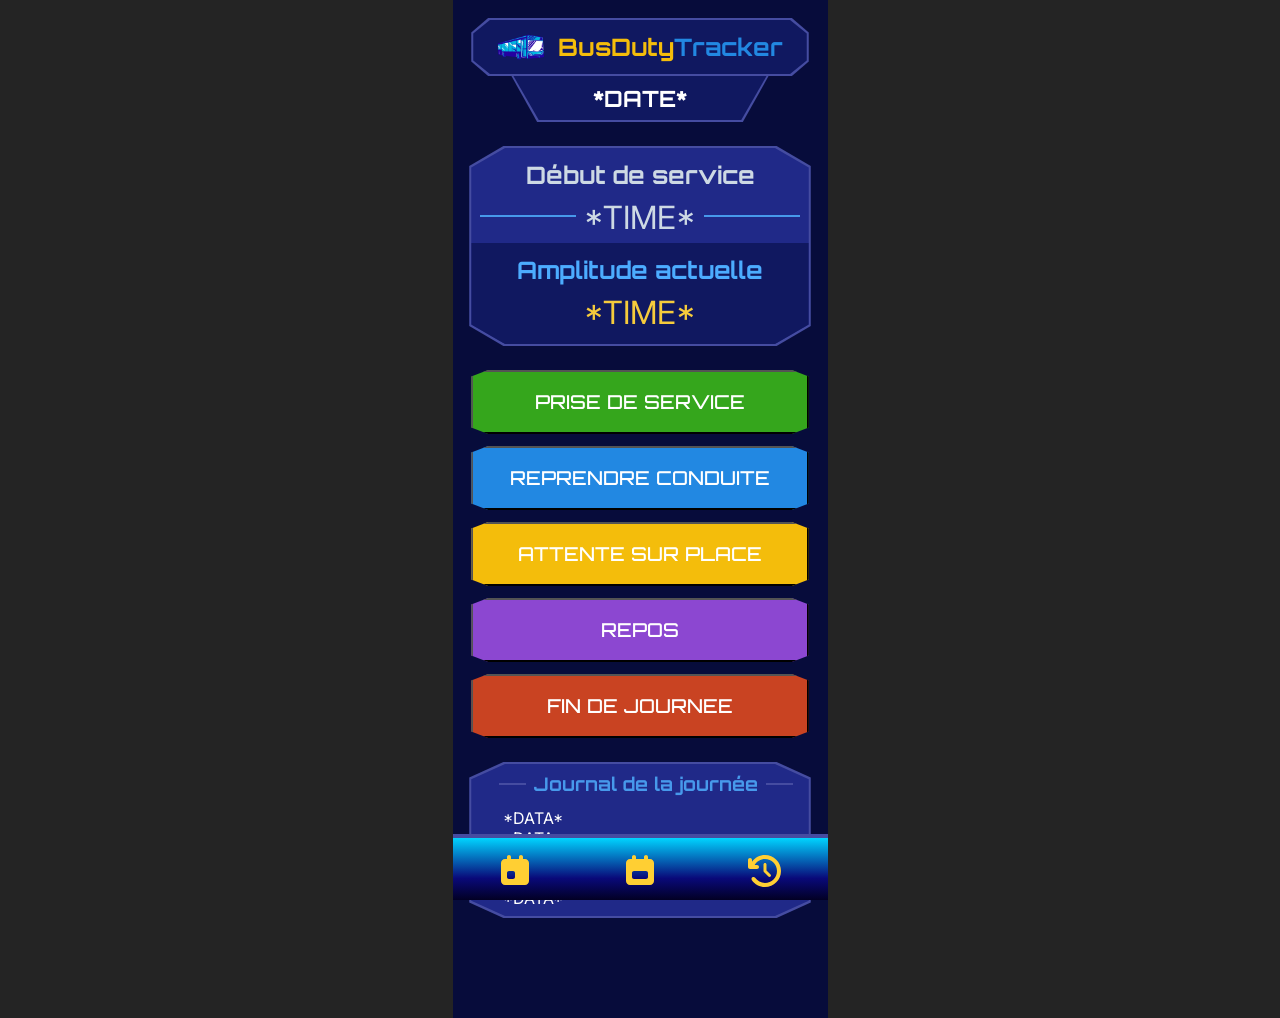
==== index.html @ 3ad45666 "Add files via upload" ====
<!doctype html>
<html lang="fr-FR">
  <head>
    <meta charset="UTF-8" />
    <meta name="viewport" content="width=device-width, initial-scale=1.0" />
    <link rel="stylesheet" href="./css/style.css" />
    <title>BusDuty Tracker</title>
  </head>
  <body>
    <div class="container">
      <header>
        <div class="shapeTitle">
          <h1 class="shapeTitleInner">
            <img src="./images/logo.png" alt="logo bus" /><span>BusDuty</span>
            Tracker
          </h1>
        </div>
        <div class="shapeDate">
          <h2 class="shapeDateInner currentDate">*DATE*</h2>
        </div>
      </header>
      <section class="shapeSection">
        <div class="shapeSectionInner currentActivity">
          <div class="startOfTheDay">
            <h3>Début de service</h3>
            <p class="startTime">*TIME*</p>
          </div>
          <div class="currentAmplitude">
            <h3>Amplitude actuelle</h3>
            <p class="currentlyWorked">*TIME*</p>
          </div>
        </div>
      </section>
      <section class="btnActivities">
        <button>PRISE DE SERVICE</button>
        <button>REPRENDRE CONDUITE</button>
        <button>ATTENTE SUR PLACE</button>
        <button>REPOS</button>
        <button>FIN DE JOURNEE</button>
      </section>
      <section class="shapeSection">
        <div class="shapeSectionInner dayJournal">
          <h3>Journal de la journée</h3>
          <ul class="listOfActivities">
            <li>*DATA*</li>
            <li>*DATA*</li>
            <li>*DATA*</li>
            <li>*DATA*</li>
            <li>*DATA*</li>
          </ul>
        </div>
      </section>
      <footer>
        <nav>
          <ul>
            <li class="day">
              <svg xmlns="http://www.w3.org/2000/svg" viewBox="0 0 640 640">
                <!--!Font Awesome Free v7.2.0 by @fontawesome - https://fontawesome.com License - https://fontawesome.com/license/free Copyright 2026 Fonticons, Inc.-->
                <path
                  d="M224 64C241.7 64 256 78.3 256 96L256 128L384 128L384 96C384 78.3 398.3 64 416 64C433.7 64 448 78.3 448 96L448 128L480 128C515.3 128 544 156.7 544 192L544 480C544 515.3 515.3 544 480 544L160 544C124.7 544 96 515.3 96 480L96 192C96 156.7 124.7 128 160 128L192 128L192 96C192 78.3 206.3 64 224 64zM224 320C206.3 320 192 334.3 192 352L192 416C192 433.7 206.3 448 224 448L288 448C305.7 448 320 433.7 320 416L320 352C320 334.3 305.7 320 288 320L224 320z"
                />
              </svg>
            </li>
            <li class="week">
              <svg xmlns="http://www.w3.org/2000/svg" viewBox="0 0 640 640">
                <!--!Font Awesome Free v7.2.0 by @fontawesome - https://fontawesome.com License - https://fontawesome.com/license/free Copyright 2026 Fonticons, Inc.-->
                <path
                  d="M224 64C241.7 64 256 78.3 256 96L256 128L384 128L384 96C384 78.3 398.3 64 416 64C433.7 64 448 78.3 448 96L448 128L480 128C515.3 128 544 156.7 544 192L544 480C544 515.3 515.3 544 480 544L160 544C124.7 544 96 515.3 96 480L96 192C96 156.7 124.7 128 160 128L192 128L192 96C192 78.3 206.3 64 224 64zM224 320C206.3 320 192 334.3 192 352L192 416C192 433.7 206.3 448 224 448L416 448C433.7 448 448 433.7 448 416L448 352C448 334.3 433.7 320 416 320L224 320z"
                />
              </svg>
            </li>
            <li class="history">
              <svg xmlns="http://www.w3.org/2000/svg" viewBox="0 0 640 640">
                <!--!Font Awesome Free v7.2.0 by @fontawesome - https://fontawesome.com License - https://fontawesome.com/license/free Copyright 2026 Fonticons, Inc.-->
                <path
                  d="M320 128C426 128 512 214 512 320C512 426 426 512 320 512C254.8 512 197.1 479.5 162.4 429.7C152.3 415.2 132.3 411.7 117.8 421.8C103.3 431.9 99.8 451.9 109.9 466.4C156.1 532.6 233 576 320 576C461.4 576 576 461.4 576 320C576 178.6 461.4 64 320 64C234.3 64 158.5 106.1 112 170.7L112 144C112 126.3 97.7 112 80 112C62.3 112 48 126.3 48 144L48 256C48 273.7 62.3 288 80 288L104.6 288C105.1 288 105.6 288 106.1 288L192.1 288C209.8 288 224.1 273.7 224.1 256C224.1 238.3 209.8 224 192.1 224L153.8 224C186.9 166.6 249 128 320 128zM344 216C344 202.7 333.3 192 320 192C306.7 192 296 202.7 296 216L296 320C296 326.4 298.5 332.5 303 337L375 409C384.4 418.4 399.6 418.4 408.9 409C418.2 399.6 418.3 384.4 408.9 375.1L343.9 310.1L343.9 216z"
                />
              </svg>
            </li>
          </ul>
        </nav>
      </footer>
    </div>
  </body>
</html>
---- css/style.css ----
@charset "UTF-8";
@import url("https://fonts.googleapis.com/css2?family=Orbitron:wght@500;700&family=Rajdhani:wght@500;600&family=Inter:wght@400;500&display=swap");
/* ---------- BACKGROUND ---------- */
/* ---------- TEXT ---------- */
/* ---------- BORDER / UI ---------- */
/* ---------- ACTION COLORS ---------- */
/* prise de service */
/* conduite */
/* attente */
/* repos */
/* fin de journée */
/* ---------- STATS COLORS ---------- */
/* ---------- EFFECTS ---------- */
body {
  display: flex;
  justify-content: center;
  align-items: center;
  margin: 0;
  background: rgb(36, 36, 36);
}
body h3, body button {
  font-family: "Orbitron", sans-serif;
}
body p, body ul {
  font-family: "Inter", sans-serif;
}

.container {
  max-width: 375px;
  width: 100%;
  background: hsl(235, 78%, 13%);
  position: relative;
  min-height: 100vh;
  display: flex;
  gap: 24px;
  flex-direction: column;
  justify-content: flex-start;
  align-items: center;
  padding-top: 18px;
  padding-bottom: 100px;
}
.container header, .container section {
  max-width: 90%;
  width: 100%;
}
.container header {
  font-family: "Orbitron", sans-serif;
  display: flex;
  justify-content: center;
  align-items: center;
  flex-direction: column;
}
.container header .shapeTitle {
  clip-path: polygon(0% 75%, 0% 25%, 5% 0%, 95% 0%, 100% 25%, 100% 75%, 95% 100%, 5% 100%);
  background: hsl(235, 40%, 45%);
  padding: 2px;
}
.container header .shapeTitle .shapeTitleInner img {
  width: 15%;
  padding-right: 12px;
}
.container header .shapeTitle .shapeTitleInner span {
  color: hsl(46, 91%, 50%);
}
.container header .shapeTitle .shapeTitleInner {
  margin: 0;
  display: flex;
  justify-content: center;
  align-items: center;
  color: hsl(208, 77%, 51%);
  background: hsl(234, 72%, 22%);
  font-size: 1.5em;
  text-align: center;
  padding: 12px 4px;
  clip-path: polygon(0% 75%, 0% 25%, 5% 0%, 95% 0%, 100% 25%, 100% 75%, 95% 100%, 5% 100%);
}
.container header .shapeDate {
  width: 75%;
  padding: 0 2px 2px 2px;
  clip-path: polygon(0 0, 100% 0, 90% 100%, 10% 100%);
  background: hsl(235, 40%, 45%);
}
.container header .shapeDate .shapeDateInner {
  margin: 0;
  clip-path: polygon(0 0, 100% 0, 90% 100%, 10% 100%);
  text-align: center;
  background: hsl(234, 72%, 22%);
  color: hsl(0, 0%, 100%);
  font-size: 1.4em;
  padding: 8px 0;
  width: 100%;
  align-self: center;
}
.container .shapeSection {
  clip-path: polygon(10% 100%, 0 90%, 0 10%, 10% 0, 90% 0, 100% 10%, 100% 90%, 90% 100%);
  background: hsl(235, 40%, 45%);
  padding: 2px;
}
.container .shapeSection .shapeSectionInner {
  clip-path: polygon(10% 100%, 0 90%, 0 10%, 10% 0, 90% 0, 100% 10%, 100% 90%, 90% 100%);
  background: hsl(235, 62%, 33%);
}
.container .shapeSection .shapeSectionInner h3, .container .shapeSection .shapeSectionInner p, .container .shapeSection .shapeSectionInner ul {
  margin: 0;
}
.container .currentActivity h3 {
  text-align: center;
}
.container .currentActivity .startOfTheDay {
  color: hsl(210, 30%, 85%);
}
.container .currentActivity .startOfTheDay h3 {
  font-size: 1.5em;
  padding-top: 12px;
}
.container .currentActivity .startOfTheDay .startTime {
  display: flex;
  align-items: center;
  padding-top: 8px;
  font-size: 2em;
}
.container .currentActivity .startOfTheDay .startTime::before, .container .currentActivity .startOfTheDay .startTime::after {
  content: "";
  position: relative;
  bottom: 2px;
  flex: 1;
  height: 2px;
  background: hsl(210, 80%, 60%);
  margin: 0 2.5%;
}
.container .currentActivity .currentAmplitude {
  color: hsl(208, 100%, 65%);
  clip-path: polygon(10% 100%, 0 90%, 0 0, 0 0, 0 0, 100% 0%, 100% 90%, 90% 100%);
  background: hsl(234, 72%, 22%);
  width: 100%;
  margin: 0 auto;
  margin-top: 6px;
}
.container .currentActivity .currentAmplitude h3 {
  font-size: 1.5em;
  padding-top: 12px;
}
.container .currentActivity .currentAmplitude .currentlyWorked {
  padding-top: 8px;
  padding-bottom: 12px;
  text-align: center;
  font-size: 2em;
  color: hsl(46, 91%, 60%);
}
.container .btnActivities {
  display: flex;
  flex-direction: column;
  gap: 12px;
}
.container .btnActivities button {
  padding: 18px 0;
  font-weight: 500;
  font-size: 1.2em;
  cursor: pointer;
  clip-path: polygon(5% 100%, 0 90%, 0 10%, 5% 0, 95% 0, 100% 10%, 100% 90%, 95% 100%);
  color: hsl(0, 0%, 100%);
  transition: background 0.1s ease-in-out;
}
.container .btnActivities button:nth-child(1) {
  background: hsl(109, 71%, 38%);
}
.container .btnActivities button:nth-child(1):hover {
  background: hsl(109, 71%, 48%);
}
.container .btnActivities button:nth-child(2) {
  background: hsl(208, 77%, 51%);
}
.container .btnActivities button:nth-child(2):hover {
  background: hsl(208, 77%, 60%);
}
.container .btnActivities button:nth-child(3) {
  background: hsl(46, 91%, 50%);
}
.container .btnActivities button:nth-child(3):hover {
  background: hsl(46, 91%, 60%);
}
.container .btnActivities button:nth-child(4) {
  background: hsl(270, 60%, 55%);
}
.container .btnActivities button:nth-child(4):hover {
  background: hsl(270, 60%, 65%);
}
.container .btnActivities button:nth-child(5) {
  background: hsl(12, 71%, 46%);
}
.container .btnActivities button:nth-child(5):hover {
  background: hsl(12, 71%, 56%);
}
.container .dayJournal {
  padding: 8px;
}
.container .dayJournal h3 {
  display: flex;
  justify-content: flex-start;
  align-items: center;
  padding-left: 12px;
  color: hsl(210, 80%, 60%);
  padding-bottom: 12px;
}
.container .dayJournal h3::before {
  content: "";
  flex: 1;
  height: 2px;
  background: hsl(235, 40%, 45%);
  margin: 0 2.5%;
}
.container .dayJournal h3::after {
  content: "";
  flex: 1;
  height: 2px;
  background: hsl(235, 40%, 45%);
  margin: 0 2.5%;
}
.container .dayJournal ul {
  list-style-type: none;
  margin: 0;
  padding-left: 24px;
}
.container .dayJournal ul li {
  color: hsl(0, 0%, 100%);
}
.container footer {
  position: fixed;
  bottom: 0;
  max-width: 375px;
  width: 100%;
  border-top: 4px solid hsl(235, 40%, 45%);
  padding-top: 8px;
  background: #202988;
  background: #020024;
  background: linear-gradient(0deg, rgb(2, 0, 36) 0%, rgb(9, 9, 121) 35%, rgb(0, 212, 255) 100%);
}
.container footer ul {
  list-style-type: none;
  display: flex;
  justify-content: space-around;
  margin: 5px 0;
  padding: 0;
}
.container footer ul li {
  cursor: pointer;
  transition: transform 0.2s ease-in-out;
}
.container footer ul li:hover {
  transform: scale(1.1);
}
.container footer ul li:hover svg {
  fill: hsl(208, 100%, 65%);
}
.container footer ul li svg {
  width: 40px;
  fill: hsl(46, 100%, 60%);
  transition: fill 0.1s ease-in-out;
}/*# sourceMappingURL=style.css.map */
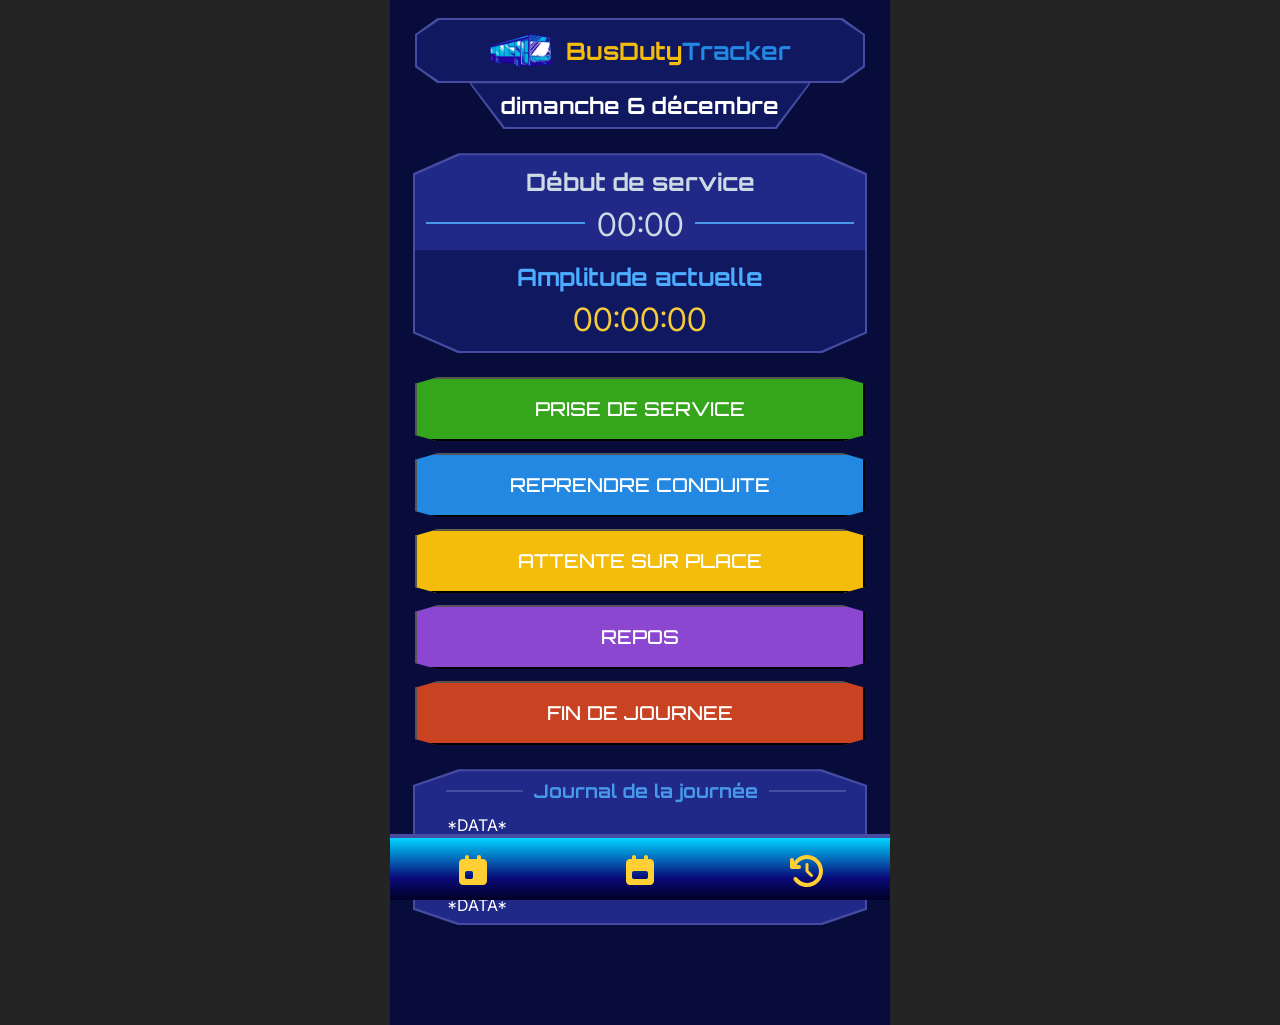
==== commit 54330fd2: "Bus Tracker" ====
--- a/index.html
+++ b/index.html
@@ -1,85 +1,87 @@
-<!doctype html>
-<html lang="fr-FR">
-  <head>
-    <meta charset="UTF-8" />
-    <meta name="viewport" content="width=device-width, initial-scale=1.0" />
-    <link rel="stylesheet" href="./css/style.css" />
-    <title>BusDuty Tracker</title>
-  </head>
-  <body>
-    <div class="container">
-      <header>
-        <div class="shapeTitle">
-          <h1 class="shapeTitleInner">
-            <img src="./images/logo.png" alt="logo bus" /><span>BusDuty</span>
-            Tracker
-          </h1>
-        </div>
-        <div class="shapeDate">
-          <h2 class="shapeDateInner currentDate">*DATE*</h2>
-        </div>
-      </header>
-      <section class="shapeSection">
-        <div class="shapeSectionInner currentActivity">
-          <div class="startOfTheDay">
-            <h3>Début de service</h3>
-            <p class="startTime">*TIME*</p>
-          </div>
-          <div class="currentAmplitude">
-            <h3>Amplitude actuelle</h3>
-            <p class="currentlyWorked">*TIME*</p>
-          </div>
-        </div>
-      </section>
-      <section class="btnActivities">
-        <button>PRISE DE SERVICE</button>
-        <button>REPRENDRE CONDUITE</button>
-        <button>ATTENTE SUR PLACE</button>
-        <button>REPOS</button>
-        <button>FIN DE JOURNEE</button>
-      </section>
-      <section class="shapeSection">
-        <div class="shapeSectionInner dayJournal">
-          <h3>Journal de la journée</h3>
-          <ul class="listOfActivities">
-            <li>*DATA*</li>
-            <li>*DATA*</li>
-            <li>*DATA*</li>
-            <li>*DATA*</li>
-            <li>*DATA*</li>
-          </ul>
-        </div>
-      </section>
-      <footer>
-        <nav>
-          <ul>
-            <li class="day">
-              <svg xmlns="http://www.w3.org/2000/svg" viewBox="0 0 640 640">
-                <!--!Font Awesome Free v7.2.0 by @fontawesome - https://fontawesome.com License - https://fontawesome.com/license/free Copyright 2026 Fonticons, Inc.-->
-                <path
-                  d="M224 64C241.7 64 256 78.3 256 96L256 128L384 128L384 96C384 78.3 398.3 64 416 64C433.7 64 448 78.3 448 96L448 128L480 128C515.3 128 544 156.7 544 192L544 480C544 515.3 515.3 544 480 544L160 544C124.7 544 96 515.3 96 480L96 192C96 156.7 124.7 128 160 128L192 128L192 96C192 78.3 206.3 64 224 64zM224 320C206.3 320 192 334.3 192 352L192 416C192 433.7 206.3 448 224 448L288 448C305.7 448 320 433.7 320 416L320 352C320 334.3 305.7 320 288 320L224 320z"
-                />
-              </svg>
-            </li>
-            <li class="week">
-              <svg xmlns="http://www.w3.org/2000/svg" viewBox="0 0 640 640">
-                <!--!Font Awesome Free v7.2.0 by @fontawesome - https://fontawesome.com License - https://fontawesome.com/license/free Copyright 2026 Fonticons, Inc.-->
-                <path
-                  d="M224 64C241.7 64 256 78.3 256 96L256 128L384 128L384 96C384 78.3 398.3 64 416 64C433.7 64 448 78.3 448 96L448 128L480 128C515.3 128 544 156.7 544 192L544 480C544 515.3 515.3 544 480 544L160 544C124.7 544 96 515.3 96 480L96 192C96 156.7 124.7 128 160 128L192 128L192 96C192 78.3 206.3 64 224 64zM224 320C206.3 320 192 334.3 192 352L192 416C192 433.7 206.3 448 224 448L416 448C433.7 448 448 433.7 448 416L448 352C448 334.3 433.7 320 416 320L224 320z"
-                />
-              </svg>
-            </li>
-            <li class="history">
-              <svg xmlns="http://www.w3.org/2000/svg" viewBox="0 0 640 640">
-                <!--!Font Awesome Free v7.2.0 by @fontawesome - https://fontawesome.com License - https://fontawesome.com/license/free Copyright 2026 Fonticons, Inc.-->
-                <path
-                  d="M320 128C426 128 512 214 512 320C512 426 426 512 320 512C254.8 512 197.1 479.5 162.4 429.7C152.3 415.2 132.3 411.7 117.8 421.8C103.3 431.9 99.8 451.9 109.9 466.4C156.1 532.6 233 576 320 576C461.4 576 576 461.4 576 320C576 178.6 461.4 64 320 64C234.3 64 158.5 106.1 112 170.7L112 144C112 126.3 97.7 112 80 112C62.3 112 48 126.3 48 144L48 256C48 273.7 62.3 288 80 288L104.6 288C105.1 288 105.6 288 106.1 288L192.1 288C209.8 288 224.1 273.7 224.1 256C224.1 238.3 209.8 224 192.1 224L153.8 224C186.9 166.6 249 128 320 128zM344 216C344 202.7 333.3 192 320 192C306.7 192 296 202.7 296 216L296 320C296 326.4 298.5 332.5 303 337L375 409C384.4 418.4 399.6 418.4 408.9 409C418.2 399.6 418.3 384.4 408.9 375.1L343.9 310.1L343.9 216z"
-                />
-              </svg>
-            </li>
-          </ul>
-        </nav>
-      </footer>
-    </div>
-  </body>
-</html>
+<!doctype html>
+<html lang="fr-FR">
+  <head>
+    <meta charset="UTF-8" />
+    <meta name="viewport" content="width=device-width, initial-scale=1.0" />
+    <link rel="stylesheet" href="./css/style.css" />
+    <link rel="manifest" href="./manifest.json" />
+    <title>BusDuty Tracker</title>
+  </head>
+  <body>
+    <div class="container">
+      <header>
+        <div class="shapeTitle">
+          <h1 class="shapeTitleInner">
+            <img src="./images/logo.png" alt="logo bus" /><span>BusDuty</span>
+            Tracker
+          </h1>
+        </div>
+        <div class="shapeDate">
+          <h2 class="shapeDateInner currentDate">*DATE*</h2>
+        </div>
+      </header>
+      <section class="shapeSection">
+        <div class="shapeSectionInner currentActivity">
+          <div class="startOfTheDay">
+            <h3>Début de service</h3>
+            <p class="startTime">00:00</p>
+          </div>
+          <div class="currentAmplitude">
+            <h3>Amplitude actuelle</h3>
+            <p class="currentlyWorked">00:00:00</p>
+          </div>
+        </div>
+      </section>
+      <section class="btnActivities">
+        <button class="start">PRISE DE SERVICE</button>
+        <button class="drive">REPRENDRE CONDUITE</button>
+        <button class="waiting">ATTENTE SUR PLACE</button>
+        <button class="rest">REPOS</button>
+        <button class="finish">FIN DE JOURNEE</button>
+      </section>
+      <section class="shapeSection">
+        <div class="shapeSectionInner dayJournal">
+          <h3>Journal de la journée</h3>
+          <ul class="listOfActivities">
+            <li>*DATA*</li>
+            <li>*DATA*</li>
+            <li>*DATA*</li>
+            <li>*DATA*</li>
+            <li>*DATA*</li>
+          </ul>
+        </div>
+      </section>
+      <footer>
+        <nav>
+          <ul>
+            <li class="day">
+              <svg xmlns="http://www.w3.org/2000/svg" viewBox="0 0 640 640">
+                <!--!Font Awesome Free v7.2.0 by @fontawesome - https://fontawesome.com License - https://fontawesome.com/license/free Copyright 2026 Fonticons, Inc.-->
+                <path
+                  d="M224 64C241.7 64 256 78.3 256 96L256 128L384 128L384 96C384 78.3 398.3 64 416 64C433.7 64 448 78.3 448 96L448 128L480 128C515.3 128 544 156.7 544 192L544 480C544 515.3 515.3 544 480 544L160 544C124.7 544 96 515.3 96 480L96 192C96 156.7 124.7 128 160 128L192 128L192 96C192 78.3 206.3 64 224 64zM224 320C206.3 320 192 334.3 192 352L192 416C192 433.7 206.3 448 224 448L288 448C305.7 448 320 433.7 320 416L320 352C320 334.3 305.7 320 288 320L224 320z"
+                />
+              </svg>
+            </li>
+            <li class="week">
+              <svg xmlns="http://www.w3.org/2000/svg" viewBox="0 0 640 640">
+                <!--!Font Awesome Free v7.2.0 by @fontawesome - https://fontawesome.com License - https://fontawesome.com/license/free Copyright 2026 Fonticons, Inc.-->
+                <path
+                  d="M224 64C241.7 64 256 78.3 256 96L256 128L384 128L384 96C384 78.3 398.3 64 416 64C433.7 64 448 78.3 448 96L448 128L480 128C515.3 128 544 156.7 544 192L544 480C544 515.3 515.3 544 480 544L160 544C124.7 544 96 515.3 96 480L96 192C96 156.7 124.7 128 160 128L192 128L192 96C192 78.3 206.3 64 224 64zM224 320C206.3 320 192 334.3 192 352L192 416C192 433.7 206.3 448 224 448L416 448C433.7 448 448 433.7 448 416L448 352C448 334.3 433.7 320 416 320L224 320z"
+                />
+              </svg>
+            </li>
+            <li class="history">
+              <svg xmlns="http://www.w3.org/2000/svg" viewBox="0 0 640 640">
+                <!--!Font Awesome Free v7.2.0 by @fontawesome - https://fontawesome.com License - https://fontawesome.com/license/free Copyright 2026 Fonticons, Inc.-->
+                <path
+                  d="M320 128C426 128 512 214 512 320C512 426 426 512 320 512C254.8 512 197.1 479.5 162.4 429.7C152.3 415.2 132.3 411.7 117.8 421.8C103.3 431.9 99.8 451.9 109.9 466.4C156.1 532.6 233 576 320 576C461.4 576 576 461.4 576 320C576 178.6 461.4 64 320 64C234.3 64 158.5 106.1 112 170.7L112 144C112 126.3 97.7 112 80 112C62.3 112 48 126.3 48 144L48 256C48 273.7 62.3 288 80 288L104.6 288C105.1 288 105.6 288 106.1 288L192.1 288C209.8 288 224.1 273.7 224.1 256C224.1 238.3 209.8 224 192.1 224L153.8 224C186.9 166.6 249 128 320 128zM344 216C344 202.7 333.3 192 320 192C306.7 192 296 202.7 296 216L296 320C296 326.4 298.5 332.5 303 337L375 409C384.4 418.4 399.6 418.4 408.9 409C418.2 399.6 418.3 384.4 408.9 375.1L343.9 310.1L343.9 216z"
+                />
+              </svg>
+            </li>
+          </ul>
+        </nav>
+      </footer>
+    </div>
+    <script src="./app.js"></script>
+  </body>
+</html>
--- a/css/style.css
+++ b/css/style.css
@@ -26,7 +26,7 @@
 }
 
 .container {
-  max-width: 375px;
+  max-width: 500px;
   width: 100%;
   background: hsl(235, 78%, 13%);
   position: relative;
@@ -164,6 +164,12 @@
 .container .btnActivities button:nth-child(1) {
   background: hsl(109, 71%, 38%);
 }
+.container .btnActivities button:nth-child(1).disabled {
+  background: hsl(210, 20%, 65%);
+}
+.container .btnActivities button:nth-child(1).disabled:hover {
+  background: hsl(210, 20%, 65%);
+}
 .container .btnActivities button:nth-child(1):hover {
   background: hsl(109, 71%, 48%);
 }
@@ -227,7 +233,7 @@
 .container footer {
   position: fixed;
   bottom: 0;
-  max-width: 375px;
+  max-width: 500px;
   width: 100%;
   border-top: 4px solid hsl(235, 40%, 45%);
   padding-top: 8px;
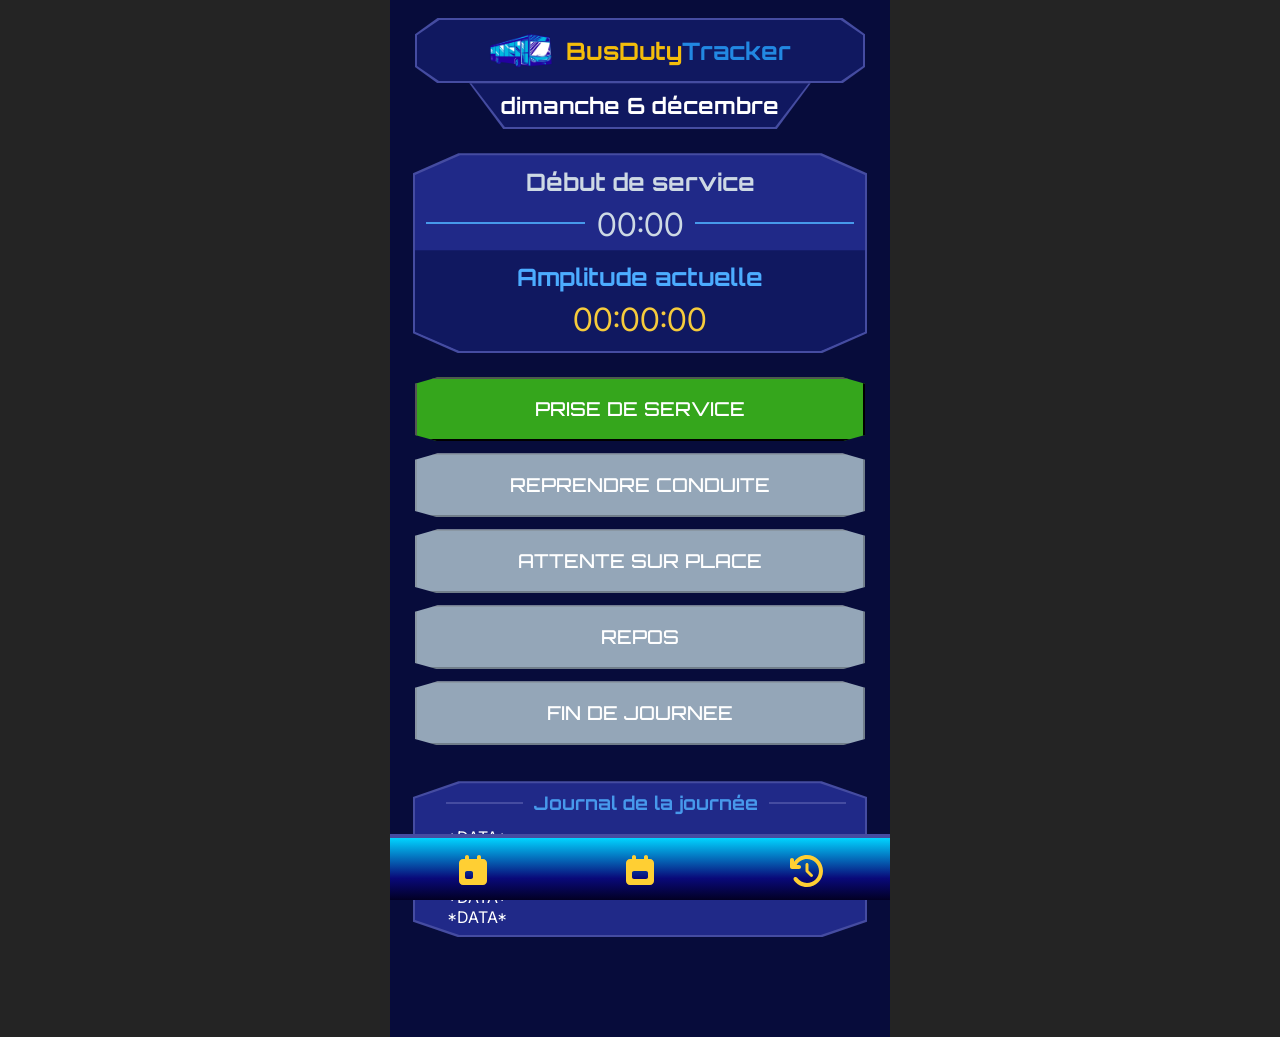
==== commit 4a829cf4: "gestion des btns selon l'état en cours" ====
--- a/index.html
+++ b/index.html
@@ -38,6 +38,7 @@
         <button class="waiting">ATTENTE SUR PLACE</button>
         <button class="rest">REPOS</button>
         <button class="finish">FIN DE JOURNEE</button>
+        <p class="endOfDay">A demain pour une nouvelle journée</p>
       </section>
       <section class="shapeSection">
         <div class="shapeSectionInner dayJournal">
--- a/css/style.css
+++ b/css/style.css
@@ -176,26 +176,62 @@
 .container .btnActivities button:nth-child(2) {
   background: hsl(208, 77%, 51%);
 }
+.container .btnActivities button:nth-child(2).disabled {
+  background: hsl(210, 20%, 65%);
+}
+.container .btnActivities button:nth-child(2).disabled:hover {
+  background: hsl(210, 20%, 65%);
+}
 .container .btnActivities button:nth-child(2):hover {
   background: hsl(208, 77%, 60%);
 }
 .container .btnActivities button:nth-child(3) {
   background: hsl(46, 91%, 50%);
 }
+.container .btnActivities button:nth-child(3).disabled {
+  background: hsl(210, 20%, 65%);
+}
+.container .btnActivities button:nth-child(3).disabled:hover {
+  background: hsl(210, 20%, 65%);
+}
 .container .btnActivities button:nth-child(3):hover {
   background: hsl(46, 91%, 60%);
 }
 .container .btnActivities button:nth-child(4) {
   background: hsl(270, 60%, 55%);
 }
+.container .btnActivities button:nth-child(4).disabled {
+  background: hsl(210, 20%, 65%);
+}
+.container .btnActivities button:nth-child(4).disabled:hover {
+  background: hsl(210, 20%, 65%);
+}
 .container .btnActivities button:nth-child(4):hover {
   background: hsl(270, 60%, 65%);
 }
 .container .btnActivities button:nth-child(5) {
   background: hsl(12, 71%, 46%);
 }
+.container .btnActivities button:nth-child(5).disabled {
+  background: hsl(210, 20%, 65%);
+}
+.container .btnActivities button:nth-child(5).disabled:hover {
+  background: hsl(210, 20%, 65%);
+}
 .container .btnActivities button:nth-child(5):hover {
   background: hsl(12, 71%, 56%);
+}
+.container .btnActivities .endOfDay {
+  text-align: center;
+  margin: 0;
+  color: hsl(46, 100%, 60%);
+  font-family: "Orbitron", sans-serif;
+  height: 0;
+  overflow: hidden;
+}
+.container .btnActivities .showEndOfDay {
+  height: 20px;
+  transition: height 0.4s ease-in-out;
 }
 .container .dayJournal {
   padding: 8px;
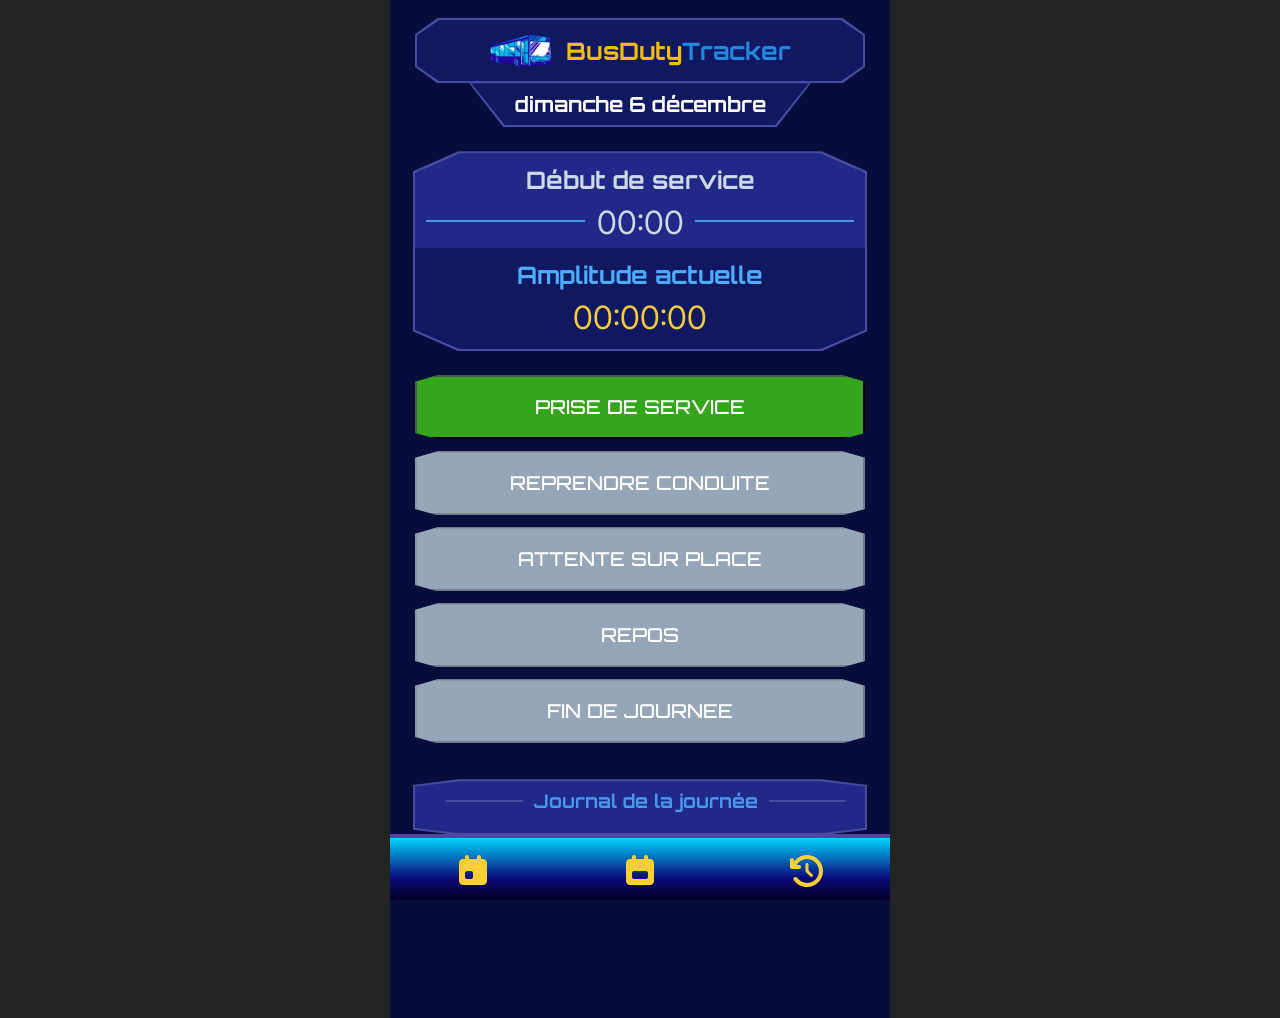
==== commit 20e27c49: "ajout et gestion du comportement du btn waiting" ====
--- a/index.html
+++ b/index.html
@@ -4,6 +4,8 @@
     <meta charset="UTF-8" />
     <meta name="viewport" content="width=device-width, initial-scale=1.0" />
     <link rel="stylesheet" href="./css/style.css" />
+    <link rel="apple-touch-icon" href="./images/logo.png" />
+    <link rel="icon" type="image/png" href="./images/logo.png" />
     <link rel="manifest" href="./manifest.json" />
     <title>BusDuty Tracker</title>
   </head>
@@ -43,13 +45,7 @@
       <section class="shapeSection">
         <div class="shapeSectionInner dayJournal">
           <h3>Journal de la journée</h3>
-          <ul class="listOfActivities">
-            <li>*DATA*</li>
-            <li>*DATA*</li>
-            <li>*DATA*</li>
-            <li>*DATA*</li>
-            <li>*DATA*</li>
-          </ul>
+          <ul class="listOfActivities"></ul>
         </div>
       </section>
       <footer>
--- a/css/style.css
+++ b/css/style.css
@@ -86,7 +86,7 @@
   text-align: center;
   background: hsl(234, 72%, 22%);
   color: hsl(0, 0%, 100%);
-  font-size: 1.4em;
+  font-size: 1.3em;
   padding: 8px 0;
   width: 100%;
   align-self: center;
@@ -265,6 +265,13 @@
 }
 .container .dayJournal ul li {
   color: hsl(0, 0%, 100%);
+  display: flex;
+  justify-content: space-evenly;
+  align-items: center;
+  font-size: 1em;
+}
+.container .dayJournal ul li .hours {
+  align-self: flex-start;
 }
 .container footer {
   position: fixed;
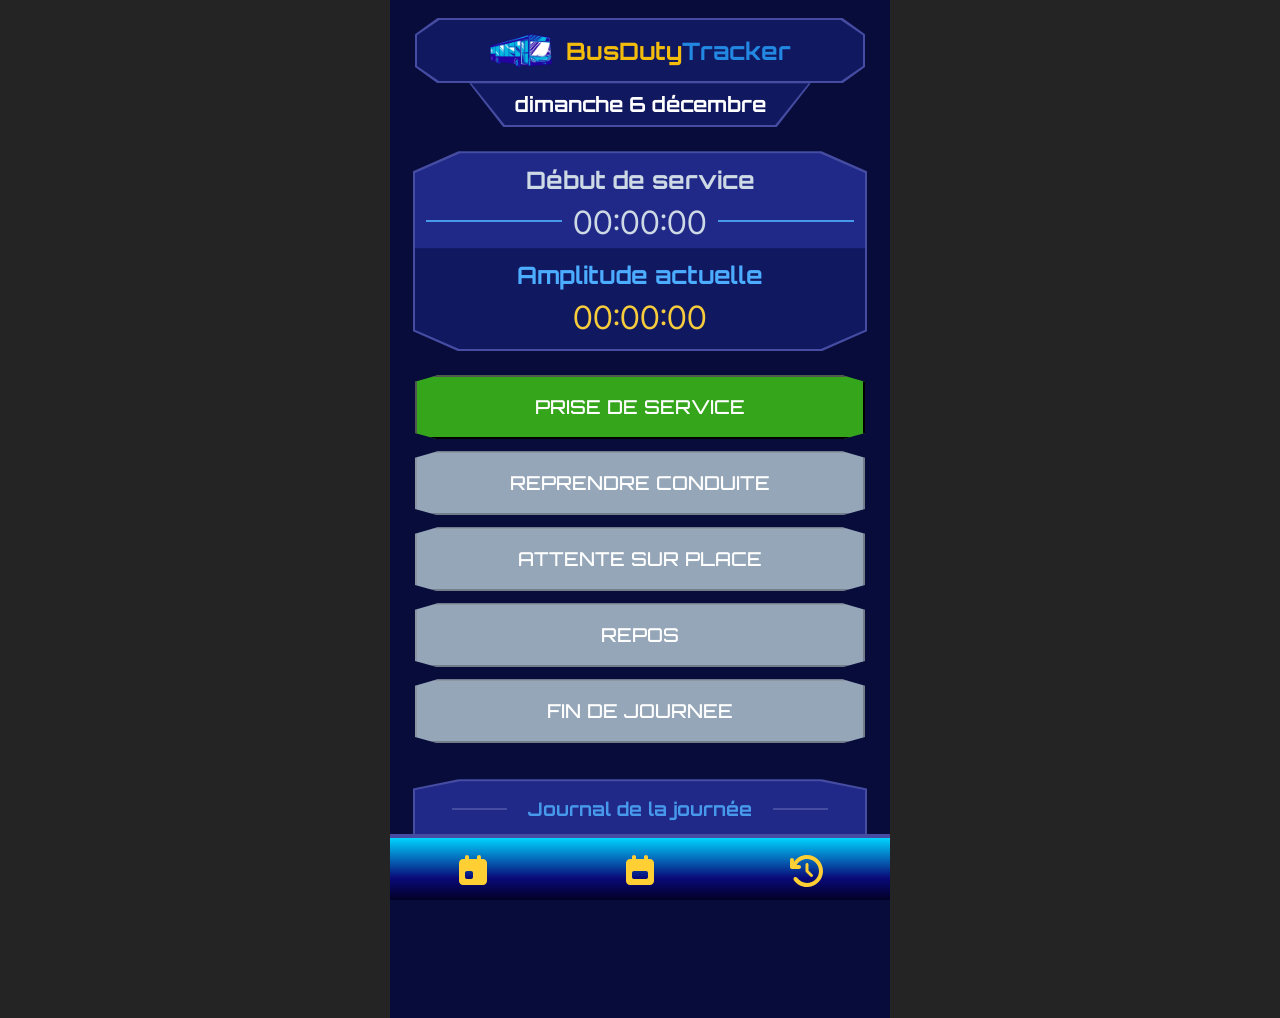
==== commit 3a6fedfd: "ajout des calculs d'activités de la journée" ====
--- a/index.html
+++ b/index.html
@@ -46,6 +46,7 @@
         <div class="shapeSectionInner dayJournal">
           <h3>Journal de la journée</h3>
           <ul class="listOfActivities"></ul>
+          <ul class="resumeOfActivities"></ul>
         </div>
       </section>
       <footer>
--- a/css/style.css
+++ b/css/style.css
@@ -240,37 +240,44 @@
   display: flex;
   justify-content: flex-start;
   align-items: center;
-  padding-left: 12px;
+  padding: 8px;
   color: hsl(210, 80%, 60%);
-  padding-bottom: 12px;
 }
 .container .dayJournal h3::before {
   content: "";
   flex: 1;
   height: 2px;
   background: hsl(235, 40%, 45%);
-  margin: 0 2.5%;
+  margin: 0 5%;
 }
 .container .dayJournal h3::after {
   content: "";
   flex: 1;
   height: 2px;
   background: hsl(235, 40%, 45%);
-  margin: 0 2.5%;
+  margin: 0 5%;
 }
 .container .dayJournal ul {
   list-style-type: none;
   margin: 0;
-  padding-left: 24px;
+  padding: 8px 24px;
 }
 .container .dayJournal ul li {
   color: hsl(0, 0%, 100%);
-  display: flex;
-  justify-content: space-evenly;
-  align-items: center;
-  font-size: 1em;
-}
-.container .dayJournal ul li .hours {
+  display: grid;
+  width: 100%;
+  grid-template-columns: 25% 80%;
+  gap: 8px;
+  border-bottom: 1px solid hsl(235, 40%, 45%);
+  padding-bottom: 2px;
+  margin-bottom: 4px;
+}
+.container .dayJournal ul li .displayDetails {
+  display: flex;
+  justify-content: space-between;
+  padding-right: 24px;
+}
+.container .dayJournal ul li .displayDetails:first-child {
   align-self: flex-start;
 }
 .container footer {
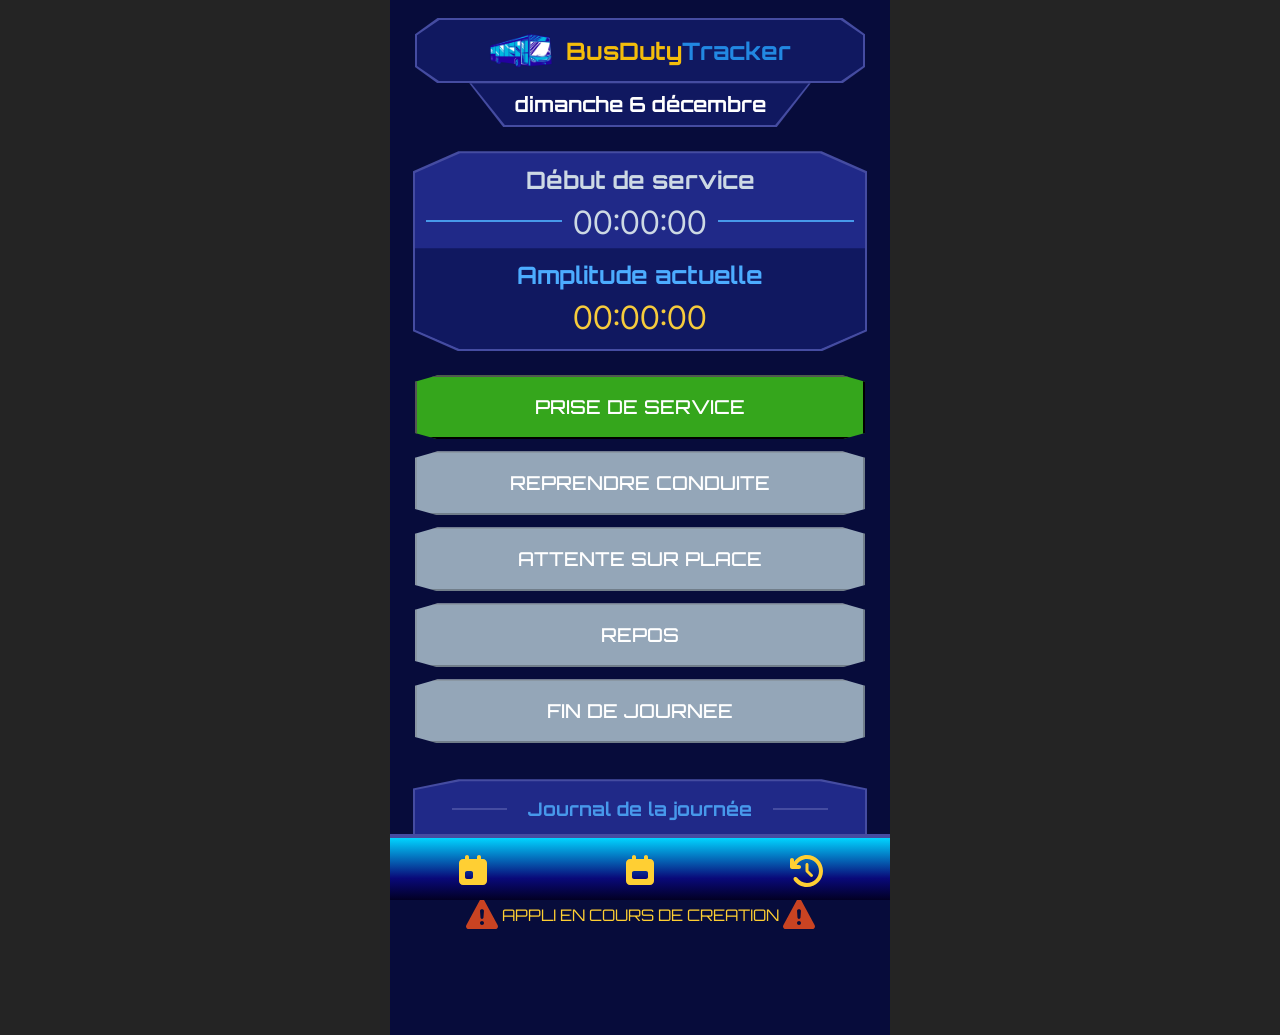
==== commit 62ee0e8b: "Ajout section warning" ====
--- a/index.html
+++ b/index.html
@@ -49,6 +49,21 @@
           <ul class="resumeOfActivities"></ul>
         </div>
       </section>
+      <section class="warning">
+        <svg xmlns="http://www.w3.org/2000/svg" viewBox="0 0 640 640">
+          <!--!Font Awesome Free v7.2.0 by @fontawesome - https://fontawesome.com License - https://fontawesome.com/license/free Copyright 2026 Fonticons, Inc.-->
+          <path
+            d="M320 64C334.7 64 348.2 72.1 355.2 85L571.2 485C577.9 497.4 577.6 512.4 570.4 524.5C563.2 536.6 550.1 544 536 544L104 544C89.9 544 76.8 536.6 69.6 524.5C62.4 512.4 62.1 497.4 68.8 485L284.8 85C291.8 72.1 305.3 64 320 64zM320 416C302.3 416 288 430.3 288 448C288 465.7 302.3 480 320 480C337.7 480 352 465.7 352 448C352 430.3 337.7 416 320 416zM320 224C301.8 224 287.3 239.5 288.6 257.7L296 361.7C296.9 374.2 307.4 384 319.9 384C332.5 384 342.9 374.3 343.8 361.7L351.2 257.7C352.5 239.5 338.1 224 319.8 224z"
+          />
+        </svg>
+        APPLI EN COURS DE CREATION
+        <svg xmlns="http://www.w3.org/2000/svg" viewBox="0 0 640 640">
+          <!--!Font Awesome Free v7.2.0 by @fontawesome - https://fontawesome.com License - https://fontawesome.com/license/free Copyright 2026 Fonticons, Inc.-->
+          <path
+            d="M320 64C334.7 64 348.2 72.1 355.2 85L571.2 485C577.9 497.4 577.6 512.4 570.4 524.5C563.2 536.6 550.1 544 536 544L104 544C89.9 544 76.8 536.6 69.6 524.5C62.4 512.4 62.1 497.4 68.8 485L284.8 85C291.8 72.1 305.3 64 320 64zM320 416C302.3 416 288 430.3 288 448C288 465.7 302.3 480 320 480C337.7 480 352 465.7 352 448C352 430.3 337.7 416 320 416zM320 224C301.8 224 287.3 239.5 288.6 257.7L296 361.7C296.9 374.2 307.4 384 319.9 384C332.5 384 342.9 374.3 343.8 361.7L351.2 257.7C352.5 239.5 338.1 224 319.8 224z"
+          />
+        </svg>
+      </section>
       <footer>
         <nav>
           <ul>
--- a/css/style.css
+++ b/css/style.css
@@ -272,6 +272,9 @@
   padding-bottom: 2px;
   margin-bottom: 4px;
 }
+.container .dayJournal ul li .hours {
+  color: hsl(46, 100%, 60%);
+}
 .container .dayJournal ul li .displayDetails {
   display: flex;
   justify-content: space-between;
@@ -279,6 +282,57 @@
 }
 .container .dayJournal ul li .displayDetails:first-child {
   align-self: flex-start;
+}
+.container .dayJournal ul li .displayDetails .title {
+  color: hsl(46, 100%, 60%);
+}
+.container .dayJournal .resumeOfActivities h3 {
+  display: flex;
+  justify-content: flex-start;
+  align-items: center;
+  padding: 16px 0;
+  color: hsl(210, 80%, 60%);
+  font-size: 1em;
+}
+.container .dayJournal .resumeOfActivities h3::before {
+  content: "";
+  flex: 1;
+  height: 1.8px;
+  background: hsl(235, 40%, 45%);
+  margin: 0 2.5% 0 0;
+}
+.container .dayJournal .resumeOfActivities h3::after {
+  content: "";
+  flex: 1;
+  height: 1.8px;
+  background: hsl(235, 40%, 45%);
+  margin: 0 0 0 2.5%;
+}
+.container .dayJournal .resumeOfActivities h3 .hours {
+  color: hsl(46, 100%, 60%);
+  padding-right: 8px;
+}
+.container .dayJournal .resumeOfActivities li {
+  display: flex;
+  justify-content: space-between;
+}
+.container .dayJournal .resumeOfActivities li span:nth-child(1), .container .dayJournal .resumeOfActivities li span:nth-child(3) {
+  color: hsl(46, 100%, 60%);
+}
+.container .dayJournal .resumeOfActivities li span:nth-child(2) {
+  font-size: 1em;
+}
+.container .warning {
+  display: flex;
+  justify-content: center;
+  align-items: center;
+  text-align: center;
+  color: hsl(46, 100%, 60%);
+  font-family: "Orbitron", sans-serif;
+}
+.container .warning svg {
+  width: 40px;
+  fill: hsl(12, 71%, 46%);
 }
 .container footer {
   position: fixed;
